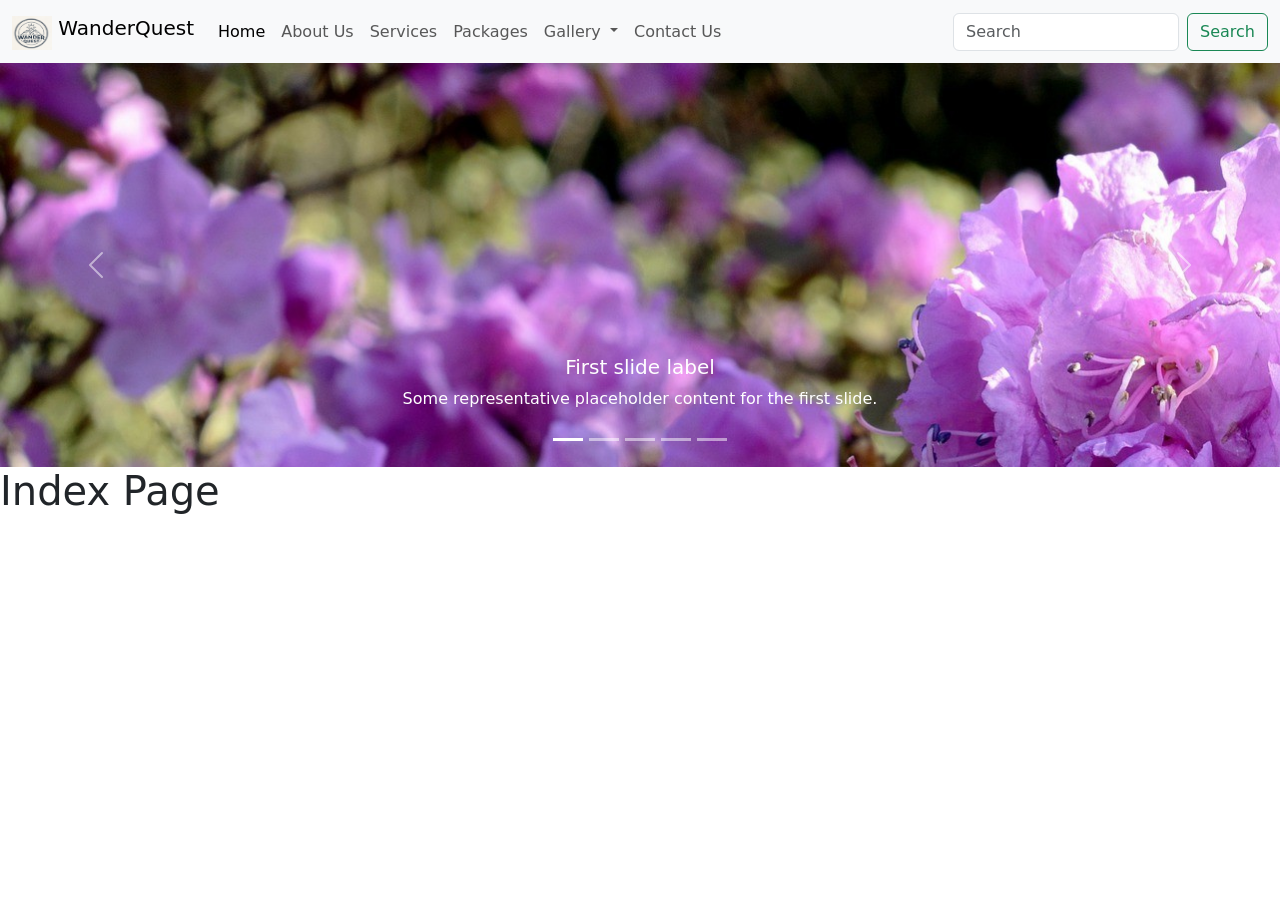
==== index.html @ e521cd3f "navbar and slider" ====
<!doctype html>
<html lang="en">

<head>
    <meta charset="utf-8">
    <meta name="viewport" content="width=device-width, initial-scale=1">
    <title>Home Page</title>
    <link href="https://cdn.jsdelivr.net/npm/bootstrap@5.3.8/dist/css/bootstrap.min.css" rel="stylesheet"
        integrity="sha384-sRIl4kxILFvY47J16cr9ZwB07vP4J8+LH7qKQnuqkuIAvNWLzeN8tE5YBujZqJLB" crossorigin="anonymous">
    <link rel="stylesheet" href="css/index.css">
</head>

<body>
    <!-- header starts -->
    <header>
        <nav class="navbar navbar-expand-lg bg-body-tertiary">
            <div class="container-fluid">
                <a class="navbar-brand" href="index.html">
                    <img src="images/logo.png" alt="Logo" width="40" height="34" class="d-inline-block align-text-top">
                    WanderQuest
                </a>
                <button class="navbar-toggler" type="button" data-bs-toggle="collapse"
                    data-bs-target="#navbarSupportedContent" aria-controls="navbarSupportedContent"
                    aria-expanded="false" aria-label="Toggle navigation">
                    <span class="navbar-toggler-icon"></span>
                </button>
                <div class="collapse navbar-collapse" id="navbarSupportedContent">
                    <ul class="navbar-nav me-auto mb-2 mb-lg-0">
                        <li class="nav-item">
                            <a class="nav-link active" aria-current="page" href="index.html">Home</a>
                        </li>
                        <li class="nav-item">
                            <a class="nav-link" href="aboutus.html">About Us</a>
                        </li>
                        <li class="nav-item">
                            <a class="nav-link " aria-current="page" href="services.html">Services</a>
                        </li>
                        <li class="nav-item">
                            <a class="nav-link " aria-current="page" href="packages.html">Packages</a>
                        </li>
                        <li class="nav-item dropdown">
                            <a class="nav-link dropdown-toggle" href="Gallery" role="button" data-bs-toggle="dropdown"
                                aria-expanded="false">
                                Gallery
                            </a>
                            <ul class="dropdown-menu">
                                <li><a class="dropdown-item" href="photos.html">Photos</a></li>
                                <li>
                                    <hr class="dropdown-divider">
                                </li>
                                <li><a class="dropdown-item" href="videos.html">Videos</a></li>
                                <!-- <li><hr class="dropdown-divider"></li> -->
                                <!-- <li><a class="dropdown-item" href="#">Something else here</a></li> -->
                            </ul>
                        </li>
                        <li class="nav-item">
                            <a class="nav-link " aria-current="page" href="contactus.html">Contact Us</a>
                        </li>
                        <!-- <li class="nav-item">
          <a class="nav-link disabled" aria-disabled="true">Disabled</a>
        </li> -->
                    </ul>
                    <form class="d-flex" role="search">
                        <input class="form-control me-2" type="search" placeholder="Search" aria-label="Search" />
                        <button class="btn btn-outline-success" type="submit">Search</button>
                    </form>
                </div>
            </div>
        </nav>
    </header>
    <!-- header ends -->

    <!-- main starts -->
    <main>
        <!-- slider/carousel starts -->
        <section>
            <div id="carouselExampleCaptions" class="carousel slide carousel-fade" data-bs-ride="carousel">
                <div class="carousel-indicators">
                    <button type="button" data-bs-target="#carouselExampleCaptions" data-bs-slide-to="0" class="active"
                        aria-current="true" aria-label="Slide 1"></button>
                    <button type="button" data-bs-target="#carouselExampleCaptions" data-bs-slide-to="1"
                        aria-label="Slide 2"></button>
                    <button type="button" data-bs-target="#carouselExampleCaptions" data-bs-slide-to="2"
                        aria-label="Slide 3"></button>
                    <button type="button" data-bs-target="#carouselExampleCaptions" data-bs-slide-to="3"
                        aria-label="Slide 4"></button>
                    <button type="button" data-bs-target="#carouselExampleCaptions" data-bs-slide-to="4"
                        aria-label="Slide 5"></button>
                </div>
                <div class="carousel-inner">
                    <div class="carousel-item active" data-bs-interval="10000">
                        <img src="images/banner1.jpg" class="d-block w-100" alt="...">
                        <div class="carousel-caption d-none d-md-block">
                            <h5>First slide label</h5>
                            <p>Some representative placeholder content for the first slide.</p>
                        </div>
                    </div>
                    <div class="carousel-item" data-bs-interval="10000">
                        <img src="images/banner2.jpg" class="d-block w-100" alt="...">
                        <div class="carousel-caption d-none d-md-block">
                            <h5>Second slide label</h5>
                            <p>Some representative placeholder content for the second slide.</p>
                        </div>
                    </div>
                    <div class="carousel-item" data-bs-interval="10000">
                        <img src="images/banner3.jpg" class="d-block w-100" alt="...">
                        <div class="carousel-caption d-none d-md-block">
                            <h5>Third slide label</h5>
                            <p>Some representative placeholder content for the third slide.</p>
                        </div>
                    </div>
                    <div class="carousel-item" data-bs-interval="10000">
                        <img src="images/banner2.jpg" class="d-block w-100" alt="...">
                        <div class="carousel-caption d-none d-md-block">
                            <h5>Fourth slide label</h5>
                            <p>Some representative placeholder content for the fourth slide.</p>
                        </div>
                    </div>
                    <div class="carousel-item" data-bs-interval="10000">
                        <img src="images/banner3.jpg" class="d-block w-100" alt="...">
                        <div class="carousel-caption d-none d-md-block">
                            <h5>Fifth slide label</h5>
                            <p>Some representative placeholder content for the fifth slide.</p>
                        </div>
                    </div>

                </div>
                <button class="carousel-control-prev" type="button" data-bs-target="#carouselExampleCaptions"
                    data-bs-slide="prev">
                    <span class="carousel-control-prev-icon" aria-hidden="true"></span>
                    <span class="visually-hidden">Previous</span>
                </button>
                <button class="carousel-control-next" type="button" data-bs-target="#carouselExampleCaptions"
                    data-bs-slide="next">
                    <span class="carousel-control-next-icon" aria-hidden="true"></span>
                    <span class="visually-hidden">Next</span>
                </button>
            </div>











        </section>
        <!-- slider/carousel ends -->

    </main>
    <!-- main end -->


    <h1>Index Page</h1>





    <script src="https://cdn.jsdelivr.net/npm/bootstrap@5.3.8/dist/js/bootstrap.bundle.min.js"
        integrity="sha384-FKyoEForCGlyvwx9Hj09JcYn3nv7wiPVlz7YYwJrWVcXK/BmnVDxM+D2scQbITxI"
        crossorigin="anonymous"></script>
</body>

</html>
---- css/index.css ----
.bg-c {
    background-color: coral;
}
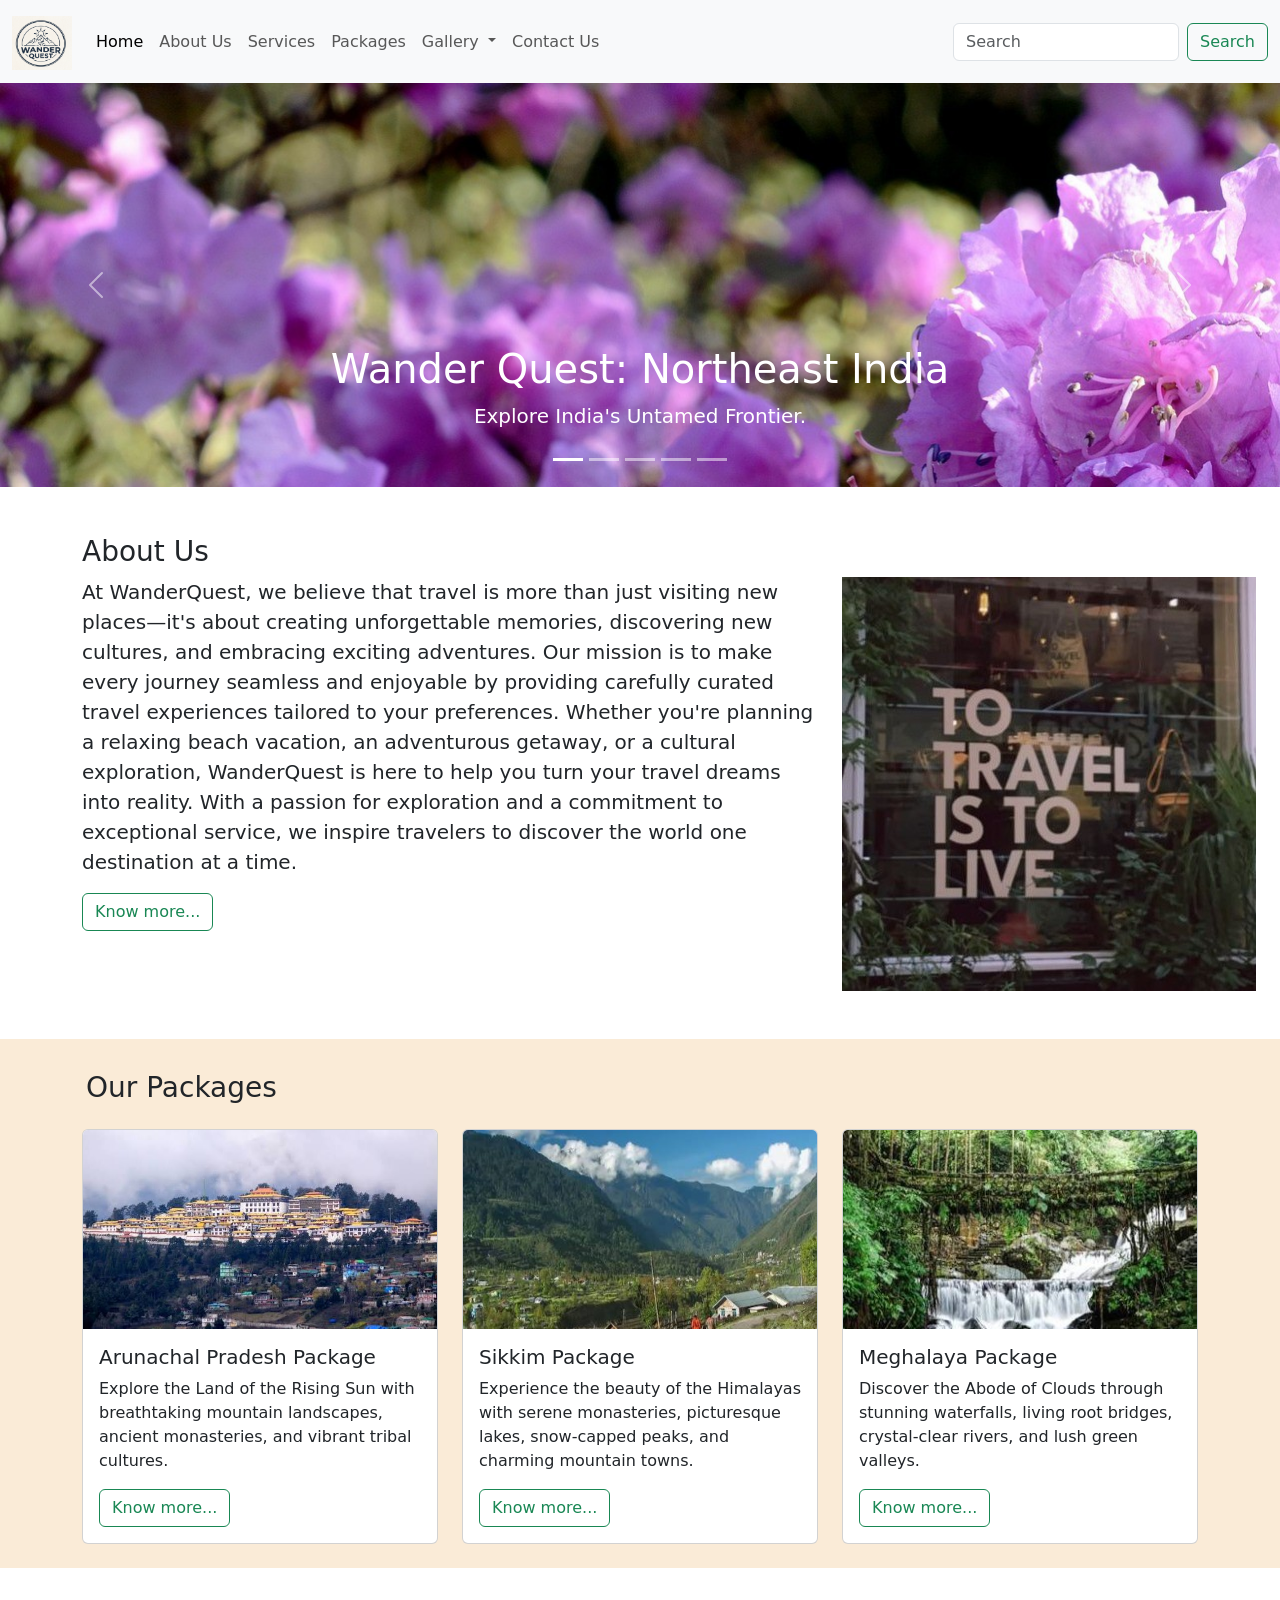
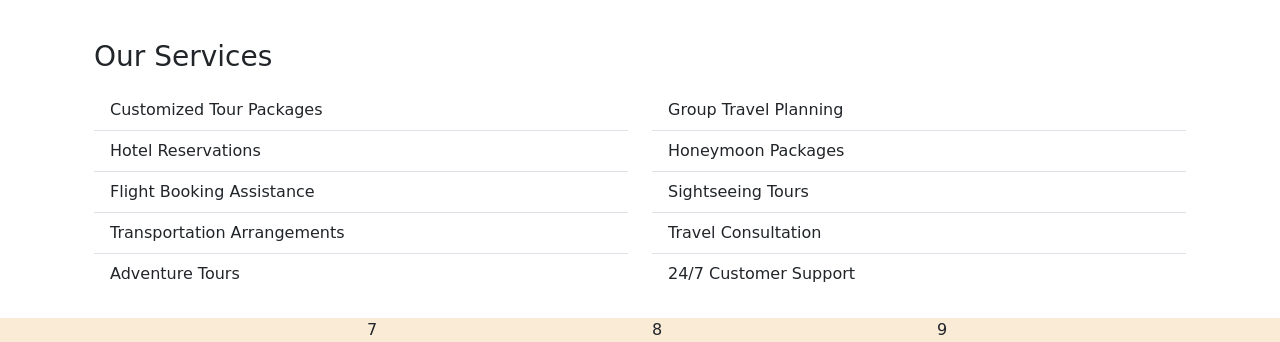
==== commit be84ec5a: "index page changes" ====
--- a/index.html
+++ b/index.html
@@ -16,8 +16,8 @@
         <nav class="navbar navbar-expand-lg bg-body-tertiary">
             <div class="container-fluid">
                 <a class="navbar-brand" href="index.html">
-                    <img src="images/logo.png" alt="Logo" width="40" height="34" class="d-inline-block align-text-top">
-                    WanderQuest
+                    <img src="images/logo.png" alt="Logo" width="60" height="54" class="d-inline-block align-text-top">
+                    <!-- WanderQuest -->
                 </a>
                 <button class="navbar-toggler" type="button" data-bs-toggle="collapse"
                     data-bs-target="#navbarSupportedContent" aria-controls="navbarSupportedContent"
@@ -88,39 +88,42 @@
                         aria-label="Slide 5"></button>
                 </div>
                 <div class="carousel-inner">
-                    <div class="carousel-item active" data-bs-interval="10000">
-                        <img src="images/banner1.jpg" class="d-block w-100" alt="...">
-                        <div class="carousel-caption d-none d-md-block">
-                            <h5>First slide label</h5>
-                            <p>Some representative placeholder content for the first slide.</p>
-                        </div>
-                    </div>
-                    <div class="carousel-item" data-bs-interval="10000">
-                        <img src="images/banner2.jpg" class="d-block w-100" alt="...">
-                        <div class="carousel-caption d-none d-md-block">
-                            <h5>Second slide label</h5>
-                            <p>Some representative placeholder content for the second slide.</p>
-                        </div>
-                    </div>
-                    <div class="carousel-item" data-bs-interval="10000">
-                        <img src="images/banner3.jpg" class="d-block w-100" alt="...">
-                        <div class="carousel-caption d-none d-md-block">
-                            <h5>Third slide label</h5>
-                            <p>Some representative placeholder content for the third slide.</p>
-                        </div>
-                    </div>
-                    <div class="carousel-item" data-bs-interval="10000">
-                        <img src="images/banner2.jpg" class="d-block w-100" alt="...">
-                        <div class="carousel-caption d-none d-md-block">
-                            <h5>Fourth slide label</h5>
-                            <p>Some representative placeholder content for the fourth slide.</p>
-                        </div>
-                    </div>
-                    <div class="carousel-item" data-bs-interval="10000">
-                        <img src="images/banner3.jpg" class="d-block w-100" alt="...">
-                        <div class="carousel-caption d-none d-md-block">
-                            <h5>Fifth slide label</h5>
-                            <p>Some representative placeholder content for the fifth slide.</p>
+                    <div class="carousel-item active" data-bs-interval="5000">
+                        <img src="images/banner1.jpg" class="d-block w-100" alt="introduction slide">
+                        <div class="carousel-caption d-none d-md-block">
+                            <h1>Wander Quest: Northeast India</h1>
+                            <p class="lead">Explore India's Untamed Frontier.</p>
+                        </div>
+
+                    </div>
+                    <div class="carousel-item" data-bs-interval="5000">
+                        <img src="images/sikkim.jpg" class="d-block w-100" alt="...">
+                        <div class="carousel-caption d-none d-md-block">
+                            <h1>Sikkim</h1>
+                            <p class="lead">Where mountains touch the sky.</p>
+                        </div>
+                    </div>
+                    <div class="carousel-item" data-bs-interval="5000">
+                        <img src="images/meghalaya.jpg" class="d-block w-100" alt="...">
+                        <div class="carousel-caption d-none d-md-block">
+                            <h1>Meghalaya</h1>
+                            <p class="lead">Journey into the abode of clouds.</p>
+                        </div>
+                    </div>
+                    <div class="carousel-item" data-bs-interval="5000">
+                        <img src="images/arunachal.jpg" class="d-block w-100" alt="...">
+                        <div class="carousel-caption d-none d-md-block">
+                            <h1>Arunachal Pradesh</h1>
+                            <p class="lead">Dawn-lit mountains and timeless heritage.</p>
+                        </div>
+                    </div>
+                    <div class="carousel-item" data-bs-interval="5000">
+                        <img src="images/slide5.jpg" class="d-block w-100" alt="...">
+                        <div class="carousel-caption d-none d-md-block">
+                            <h1>The Quest Awaits</h1>
+                            <p class="lead">
+                                <a href="packages.html" class="btn btn-outline-light">Start Your Journey</a>
+                            </p>
                         </div>
                     </div>
 
@@ -138,24 +141,134 @@
             </div>
 
 
-
-
-
-
-
-
-
-
-
         </section>
         <!-- slider/carousel ends -->
-
+        <!-- about section starts -->
+        <section class="mt-5">
+            <div class="container">
+                <div class="row">
+                    <h3>About Us</h3>
+                    <div class="col-md-8 mb-2">
+                        <p class="lead">At WanderQuest, we believe that travel is more than just visiting new
+                            places—it's about creating unforgettable memories, discovering new cultures, and embracing
+                            exciting adventures. Our mission is to make every journey seamless and enjoyable by
+                            providing carefully curated travel experiences tailored to your preferences. Whether you're
+                            planning a relaxing beach vacation, an adventurous getaway, or a cultural exploration,
+                            WanderQuest is here to help you turn your travel dreams into reality. With a passion for
+                            exploration and a commitment to exceptional service, we inspire travelers to discover the
+                            world one destination at a time.</p>
+
+                        <a class="btn btn-outline-success" href="aboutus.html" role="button">Know more...</a>
+                    </div>
+                    <div class="col-md-4">
+                        <picture>
+                            <img src="images/quote.jpg" alt="image of a camera" class="image-fluid">
+                        </picture>
+                    </div>
+                </div>
+            </div>
+        </section>
+        <!-- about section ends -->
+        <!-- card section starts -->
+        <section class="bg-c mt-5 p-3">
+            <div class="container">
+                <div class="row">
+                    <h3 class="p-3">Our Packages</h1>
+                        <div class="col-md-4">
+
+                            <div class="card mb-2">
+                                <img src="images/ap1.jpg" class="card-img-top" alt="monastery on mountain">
+                                <div class="card-body">
+                                    <h5 class="card-title">Arunachal Pradesh Package</h5>
+                                    <p class="card-text">Explore the Land of the Rising Sun with breathtaking mountain
+                                        landscapes, ancient monasteries, and vibrant tribal cultures.</p>
+                                    <a href="https://en.wikipedia.org/wiki/Arunachal_Pradesh"
+                                        class="btn btn-outline-success b">Know more...</a>
+                                </div>
+                            </div>
+
+
+                        </div>
+                        <div class="col-md-4">
+
+                            <div class="card mb-2">
+                                <img src="images/sikkim1.jpg" class="card-img-top" alt="monastery on mountain">
+                                <div class="card-body">
+                                    <h5 class="card-title">Sikkim Package</h5>
+                                    <p class="card-text">Experience the beauty of the Himalayas with serene monasteries,
+                                        picturesque lakes, snow-capped peaks, and charming mountain towns.</p>
+                                    <a href="https://en.wikipedia.org/wiki/Sikkim"
+                                        class="btn btn-outline-success b">Know
+                                        more...</a>
+                                </div>
+                            </div>
+
+                        </div>
+                        <div class="col-md-4">
+
+                            <div class="card mb-2">
+                                <img src="images/meghalaya1.jpg" class="card-img-top" alt="monastery on mountain">
+                                <div class="card-body">
+                                    <h5 class="card-title">Meghalaya Package</h5>
+                                    <p class="card-text">Discover the Abode of Clouds through stunning waterfalls,
+                                        living
+                                        root bridges, crystal-clear rivers, and lush green valleys.</p>
+                                    <a href="https://en.wikipedia.org/wiki/Meghalaya"
+                                        class="btn btn-outline-success b">Know
+                                        more...</a>
+                                </div>
+                            </div>
+                        </div>
+                </div>
+            </div>
+        </section>
+        <!-- card section ends -->
+        <!-- services section starts -->
+        <section class="mt-5">
+            <div class="container p-4">
+                <div class="row">
+                    <h3>Our Services</h3>
+                    <div class="col-md-6 mt-2">
+                        <ul class="list-group list-group-flush">
+                            <li class="list-group-item">Customized Tour Packages</li>
+                            <li class="list-group-item">Hotel Reservations</li>
+                            <li class="list-group-item">Flight Booking Assistance</li>
+                            <li class="list-group-item">Transportation Arrangements</li>
+                            <li class="list-group-item">Adventure Tours</li>
+                        </ul>
+                    </div>
+                    <div class="col-md-6 mt-2">
+                        <ul class="list-group list-group-flush">
+                            <li class="list-group-item">Group Travel Planning</li>
+                            <li class="list-group-item">Honeymoon Packages</li>
+                            <li class="list-group-item">Sightseeing Tours</li>
+                            <li class="list-group-item">Travel Consultation</li>
+                            <li class="list-group-item">24/7 Customer Support</li>
+                        </ul>
+                    </div>
+                </div>
+            </div>
+        </section>
+        <!-- services section ends -->
     </main>
     <!-- main end -->
-
-
-    <h1>Index Page</h1>
-
+    <!-- footer section starrts -->
+    <footer>
+        <section class="bg-c pd-4">
+            <div class="container">
+                <div class="row">
+                    <div class="col-md-3">
+                        
+                        
+                    </div>
+                    <div class="col-md-3">7</div>
+                    <div class="col-md-3">8</div>
+                    <div class="col-md-3">9</div>
+                </div>
+            </div>
+        </section>
+    </footer>
+    <!-- footer section ends -->
 
 
 
--- a/css/index.css
+++ b/css/index.css
@@ -1,3 +1,11 @@
 .bg-c {
-    background-color: coral;
+    background-color:antiquewhite;
+}
+.card:hover{
+    background-color: cadetblue;
+    color: bisque;
+}
+.b:hover{
+    background-color: bisque;
+    color: cadetblue;
 }
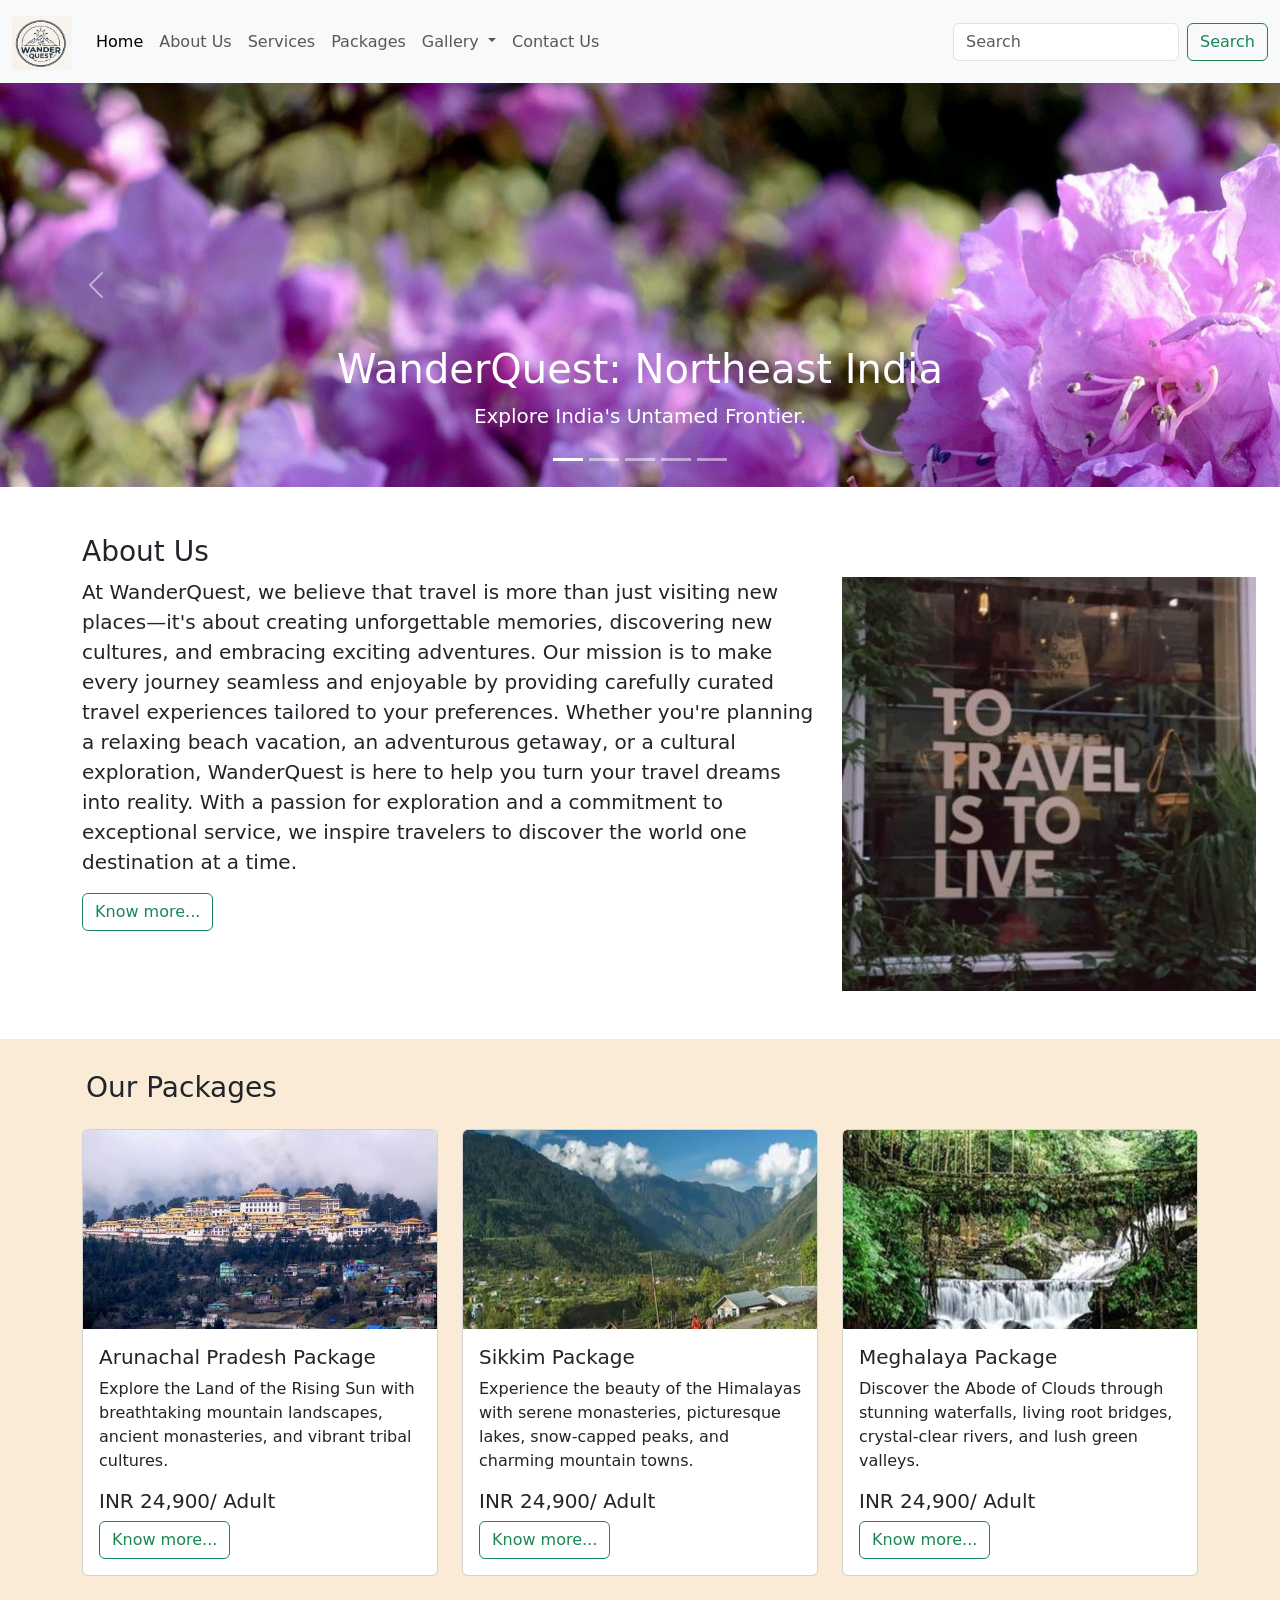
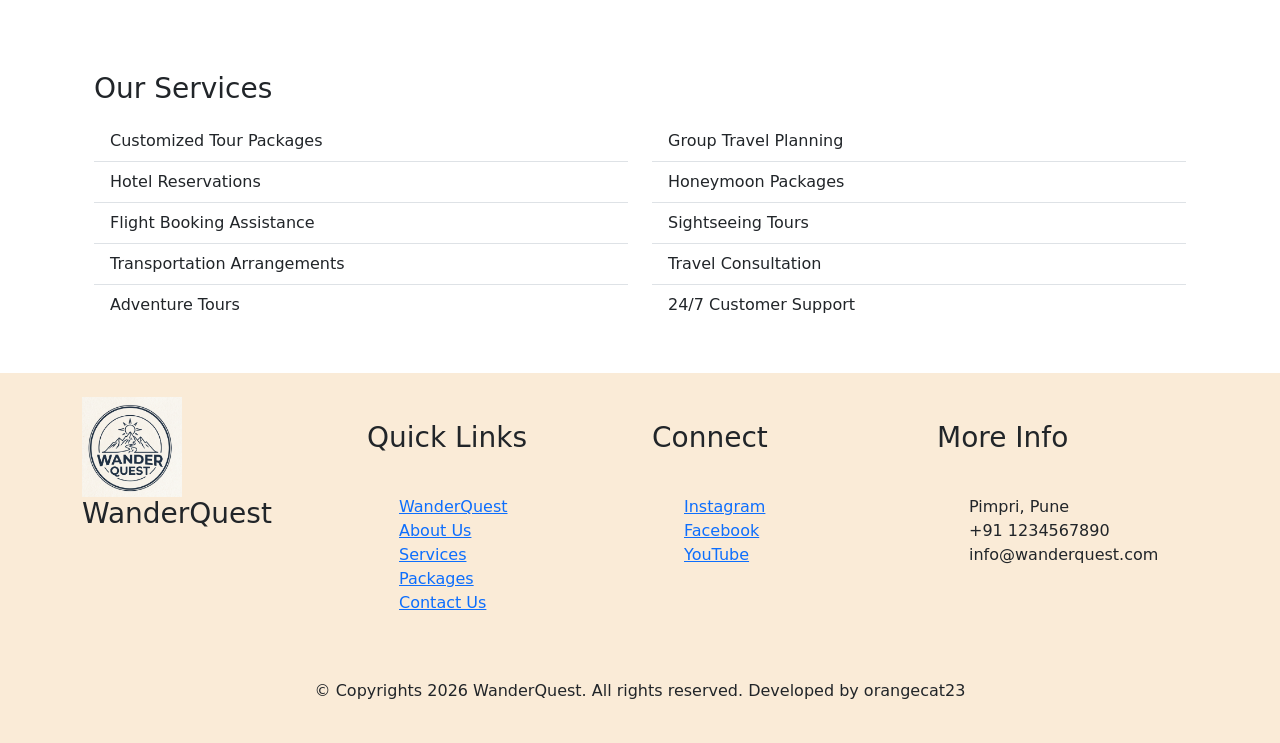
==== commit 9c834c24: "edits for review" ====
--- a/index.html
+++ b/index.html
@@ -91,7 +91,7 @@
                     <div class="carousel-item active" data-bs-interval="5000">
                         <img src="images/banner1.jpg" class="d-block w-100" alt="introduction slide">
                         <div class="carousel-caption d-none d-md-block">
-                            <h1>Wander Quest: Northeast India</h1>
+                            <h1>WanderQuest: Northeast India</h1>
                             <p class="lead">Explore India's Untamed Frontier.</p>
                         </div>
 
@@ -182,6 +182,7 @@
                                     <h5 class="card-title">Arunachal Pradesh Package</h5>
                                     <p class="card-text">Explore the Land of the Rising Sun with breathtaking mountain
                                         landscapes, ancient monasteries, and vibrant tribal cultures.</p>
+                                        <h5>INR 24,900/ Adult</h5>
                                     <a href="https://en.wikipedia.org/wiki/Arunachal_Pradesh"
                                         class="btn btn-outline-success b">Know more...</a>
                                 </div>
@@ -197,6 +198,7 @@
                                     <h5 class="card-title">Sikkim Package</h5>
                                     <p class="card-text">Experience the beauty of the Himalayas with serene monasteries,
                                         picturesque lakes, snow-capped peaks, and charming mountain towns.</p>
+                                        <h5>INR 24,900/ Adult</h5>
                                     <a href="https://en.wikipedia.org/wiki/Sikkim"
                                         class="btn btn-outline-success b">Know
                                         more...</a>
@@ -213,6 +215,7 @@
                                     <p class="card-text">Discover the Abode of Clouds through stunning waterfalls,
                                         living
                                         root bridges, crystal-clear rivers, and lush green valleys.</p>
+                                        <h5>INR 24,900/ Adult</h5>
                                     <a href="https://en.wikipedia.org/wiki/Meghalaya"
                                         class="btn btn-outline-success b">Know
                                         more...</a>
@@ -252,20 +255,60 @@
         <!-- services section ends -->
     </main>
     <!-- main end -->
-    <!-- footer section starrts -->
+    <!-- footer section starts -->
     <footer>
-        <section class="bg-c pd-4">
-            <div class="container">
+        <section class="bg-c p-4 mt-4">
+            <div class="container mb-5">
                 <div class="row">
                     <div class="col-md-3">
-                        
-                        
-                    </div>
-                    <div class="col-md-3">7</div>
-                    <div class="col-md-3">8</div>
-                    <div class="col-md-3">9</div>
-                </div>
-            </div>
+                        <div class="logo">
+                            <picture>
+                                <img src="images/logo.png" alt="logo" class="img-fluid align-center" />
+                            </picture>
+                            <div>
+                                <h3>WanderQuest</h3>
+                            </div>
+
+                        </div>
+
+
+                    </div>
+                    <div class="col-md-3 mt-4">
+                        <h3>Quick Links</h3>
+                        <ul class=" list bg-c">
+                            <li><a href="index.html">WanderQuest</a></li>
+                            <li><a href="aboutus.html">About Us</a></li>
+                            <li><a href="services.html">Services</a></li>
+                            <li><a href="packages.html">Packages</a></li>
+                            <li><a href="contactus.html">Contact Us</a></li>
+                        </ul>
+                    </div>
+                    <div class="col-md-3 mt-4">
+                        <h3>Connect </h3>
+                        <ul class=" list bg-c">
+                            <li><a href="https://www.instagram.com/">Instagram</a></li>
+                            <li><a href="https://www.facebook.com/">Facebook</a></li>
+                            <li><a href="https://www.youtube.com/">YouTube</a></li>
+                            
+                        </ul>
+                    </div>
+                    <div class="col-md-3 mt-4">
+                        <h3>More Info</h3>
+                        <ul class=" list bg-c">
+                            <li>Pimpri, Pune</li>
+                            <li>+91 1234567890</li>
+                            <li>info@wanderquest.com</li>
+                            
+                        </ul>
+                    </div>
+                </div>
+            </div>
+            <!-- bottom footer start -->
+            <div>
+                <p class="text-center"> &copy; Copyrights 2026 WanderQuest. All rights reserved. Developed by
+                    orangecat23</p>
+            </div>
+            <!-- bottom footer end -->
         </section>
     </footer>
     <!-- footer section ends -->
--- a/css/index.css
+++ b/css/index.css
@@ -1,11 +1,26 @@
 .bg-c {
-    background-color:antiquewhite;
+    background-color: antiquewhite;
 }
-.card:hover{
+
+.card:hover {
     background-color: cadetblue;
     color: bisque;
 }
-.b:hover{
+
+.b:hover {
     background-color: bisque;
     color: cadetblue;
-}+}
+
+.logo {
+    /* position: absolute; */
+    height: 100px;
+    width: 100px;
+    padding: 40 px;
+
+}
+
+.list {
+    margin-top: 40px;
+    list-style-type: none;
+}
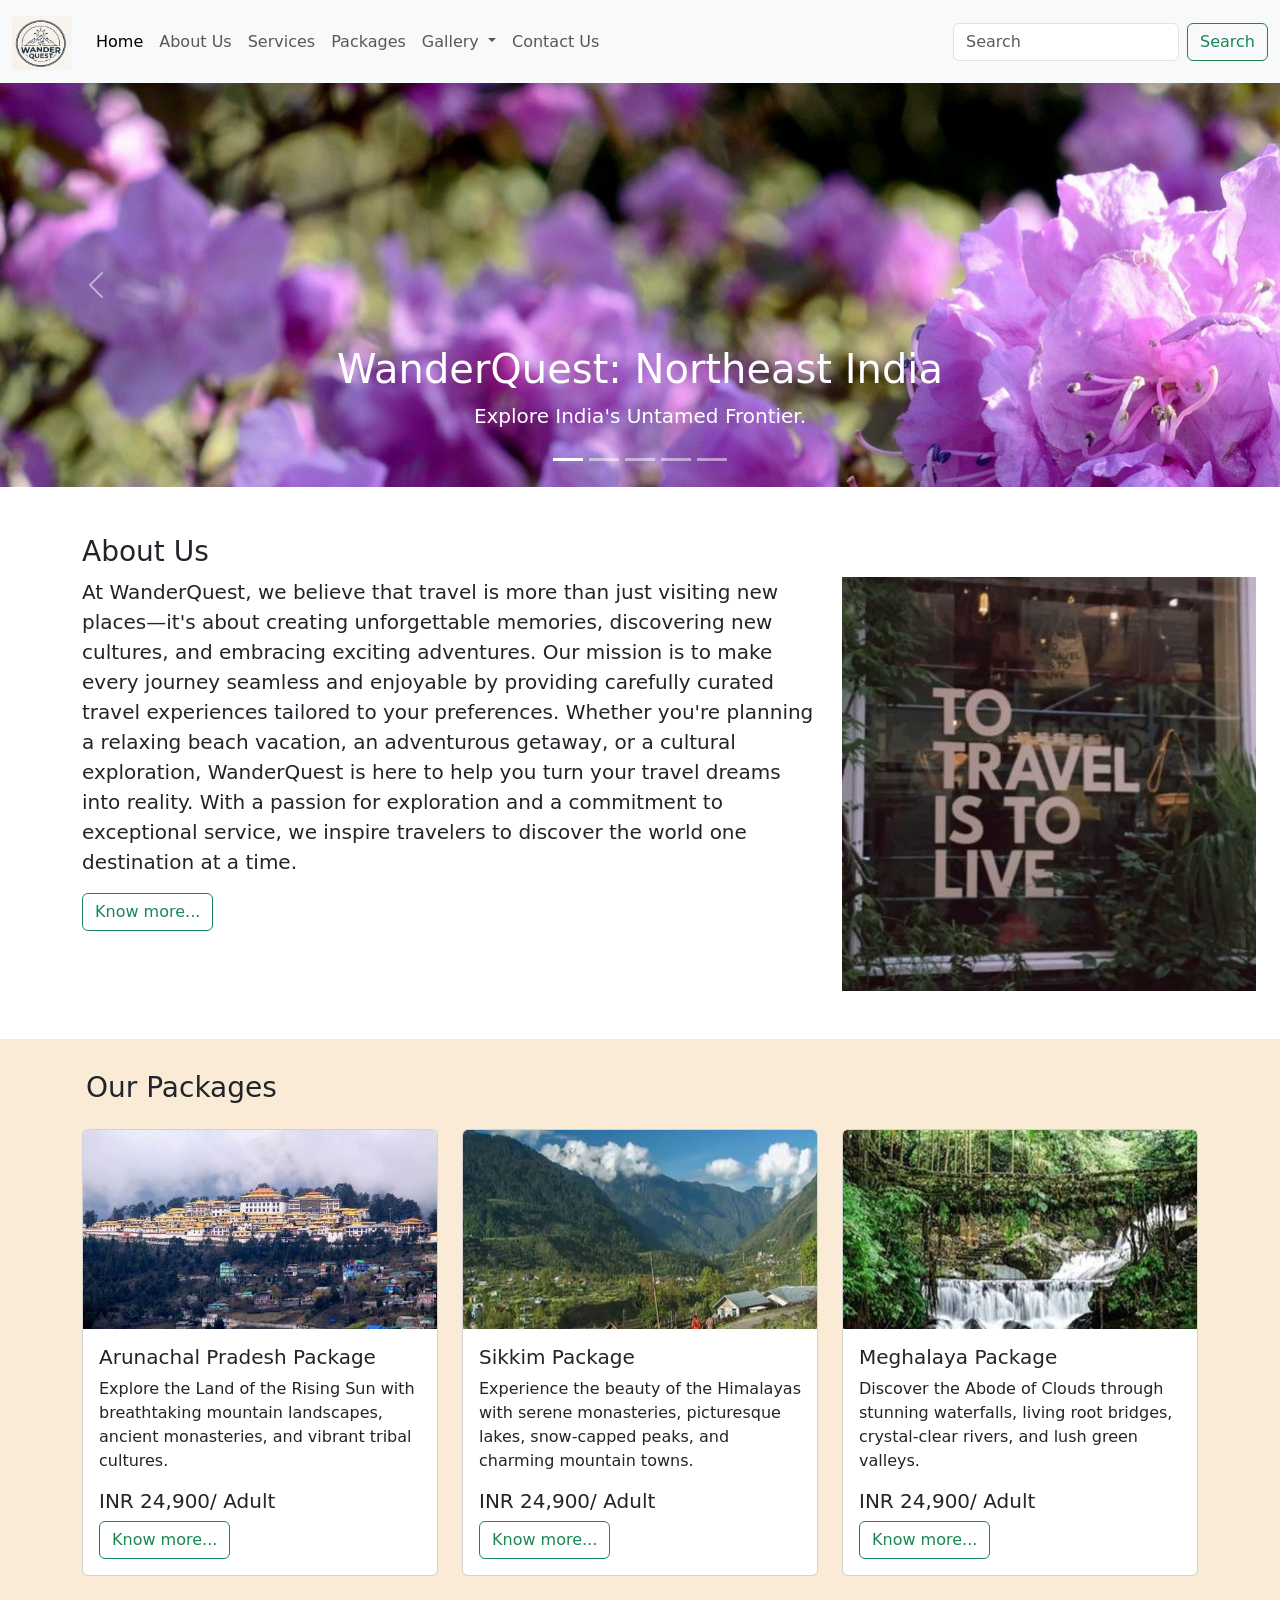
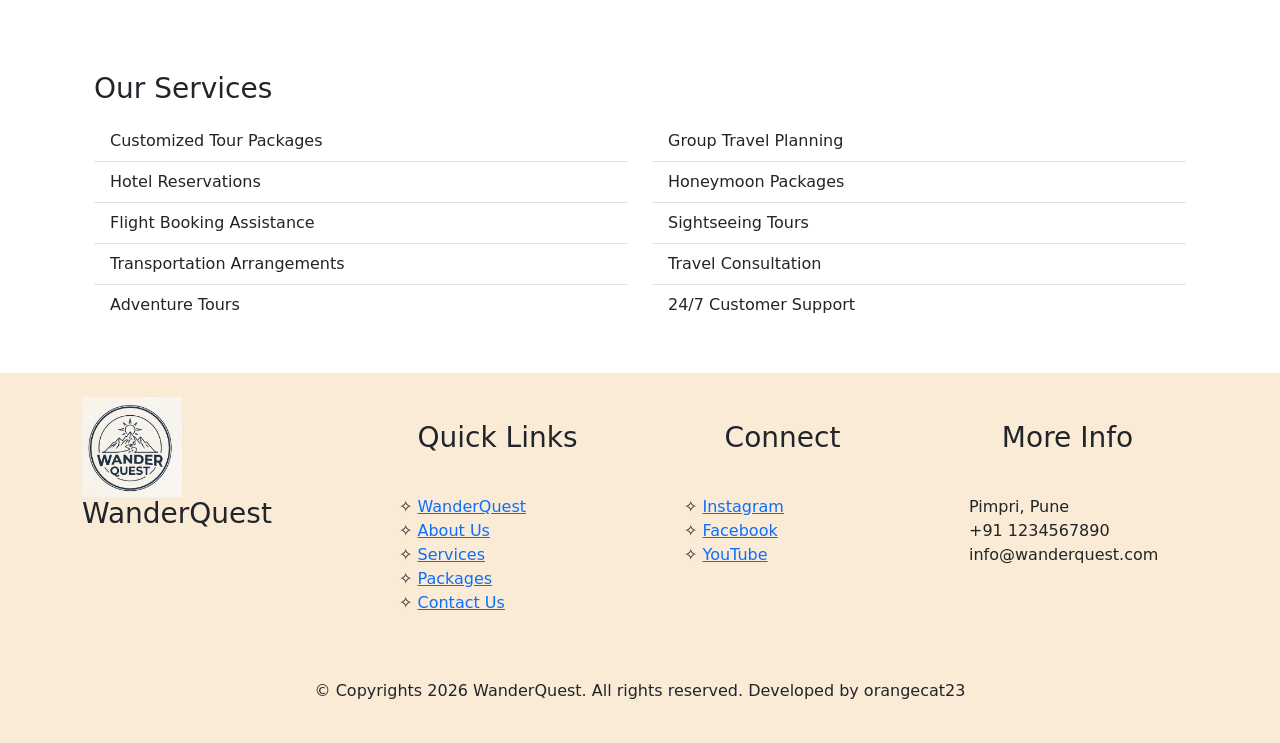
==== commit 780a15df: "services and about us page" ====
--- a/index.html
+++ b/index.html
@@ -182,7 +182,7 @@
                                     <h5 class="card-title">Arunachal Pradesh Package</h5>
                                     <p class="card-text">Explore the Land of the Rising Sun with breathtaking mountain
                                         landscapes, ancient monasteries, and vibrant tribal cultures.</p>
-                                        <h5>INR 24,900/ Adult</h5>
+                                    <h5>INR 24,900/ Adult</h5>
                                     <a href="https://en.wikipedia.org/wiki/Arunachal_Pradesh"
                                         class="btn btn-outline-success b">Know more...</a>
                                 </div>
@@ -198,7 +198,7 @@
                                     <h5 class="card-title">Sikkim Package</h5>
                                     <p class="card-text">Experience the beauty of the Himalayas with serene monasteries,
                                         picturesque lakes, snow-capped peaks, and charming mountain towns.</p>
-                                        <h5>INR 24,900/ Adult</h5>
+                                    <h5>INR 24,900/ Adult</h5>
                                     <a href="https://en.wikipedia.org/wiki/Sikkim"
                                         class="btn btn-outline-success b">Know
                                         more...</a>
@@ -215,7 +215,7 @@
                                     <p class="card-text">Discover the Abode of Clouds through stunning waterfalls,
                                         living
                                         root bridges, crystal-clear rivers, and lush green valleys.</p>
-                                        <h5>INR 24,900/ Adult</h5>
+                                    <h5>INR 24,900/ Adult</h5>
                                     <a href="https://en.wikipedia.org/wiki/Meghalaya"
                                         class="btn btn-outline-success b">Know
                                         more...</a>
@@ -274,31 +274,31 @@
 
                     </div>
                     <div class="col-md-3 mt-4">
-                        <h3>Quick Links</h3>
+                        <h3 class="text-center">Quick Links</h3>
                         <ul class=" list bg-c">
-                            <li><a href="index.html">WanderQuest</a></li>
-                            <li><a href="aboutus.html">About Us</a></li>
-                            <li><a href="services.html">Services</a></li>
-                            <li><a href="packages.html">Packages</a></li>
-                            <li><a href="contactus.html">Contact Us</a></li>
+                            <li>&#10023; <a href="index.html">WanderQuest</a></li>
+                            <li>&#10023; <a href="aboutus.html">About Us</a></li>
+                            <li>&#10023; <a href="services.html">Services</a></li>
+                            <li>&#10023; <a href="packages.html">Packages</a></li>
+                            <li>&#10023; <a href="contactus.html">Contact Us</a></li>
                         </ul>
                     </div>
                     <div class="col-md-3 mt-4">
-                        <h3>Connect </h3>
-                        <ul class=" list bg-c">
-                            <li><a href="https://www.instagram.com/">Instagram</a></li>
-                            <li><a href="https://www.facebook.com/">Facebook</a></li>
-                            <li><a href="https://www.youtube.com/">YouTube</a></li>
-                            
+                        <h3 class="text-center">Connect </h3>
+                        <ul class="list bg-c">
+                            <li>&#10023; <a href="https://www.instagram.com/">Instagram</a></li>
+                            <li>&#10023; <a href="https://www.facebook.com/">Facebook</a></li>
+                            <li>&#10023; <a href="https://www.youtube.com/">YouTube</a></li>
+
                         </ul>
                     </div>
                     <div class="col-md-3 mt-4">
-                        <h3>More Info</h3>
+                        <h3 class="text-center">More Info</h3>
                         <ul class=" list bg-c">
                             <li>Pimpri, Pune</li>
                             <li>+91 1234567890</li>
                             <li>info@wanderquest.com</li>
-                            
+
                         </ul>
                     </div>
                 </div>
--- a/css/index.css
+++ b/css/index.css
@@ -24,3 +24,87 @@
     margin-top: 40px;
     list-style-type: none;
 }
+
+.bg-c2 {
+    background-color: cadetblue;
+}
+
+/* testimonials section css start*/
+.testimonials {
+    padding: 2rem;
+    text-align: center;
+
+    .testimonials-heading {
+
+        hr {
+            width: 300px;
+            margin: 2rem auto;
+            border: 1px solid cadetblue;
+        }
+    }
+
+
+    .testimonials-row {
+        display: flex;
+        flex-wrap: wrap;
+        justify-content: center;
+
+    }
+
+    .testimonials-col {
+        flex: 33.33%;
+        display: flex;
+        flex-wrap: wrap;
+        flex: 1;
+        max-width: 33.33%;
+        box-sizing: border-box;
+        padding: 15px;
+        align-content: stretch;
+        justify-content: space-between;
+    }
+
+    .testimonial {
+        background: #fff;
+        background: linear-gradient(135deg, cadetblue 0%, cadetblue 100%);
+        box-shadow: 20px 30px 50px 1px rgba(0, 0, 0, .3);
+        padding: 30px;
+        border-radius: 5px;
+        color: white;
+        flex: 1;
+
+        .testimonial-img {
+            width: 100px;
+            height: 100px;
+            border-radius: 50%;
+            background: gray;
+            margin: 1rem auto;
+
+
+
+
+            img {
+                width: inherit;
+                height: inherit;
+                border-radius: inherit;
+
+
+            }
+        }
+
+        .testimonial-name {
+            font-size: 20px;
+            text-transform: uppercase;
+            margin: 20px 0;
+        }
+
+        .testimonial-rating {
+            
+            margin-bottom: 20px;
+        }
+
+
+    }
+
+}
+
+/* testimonial section css end */
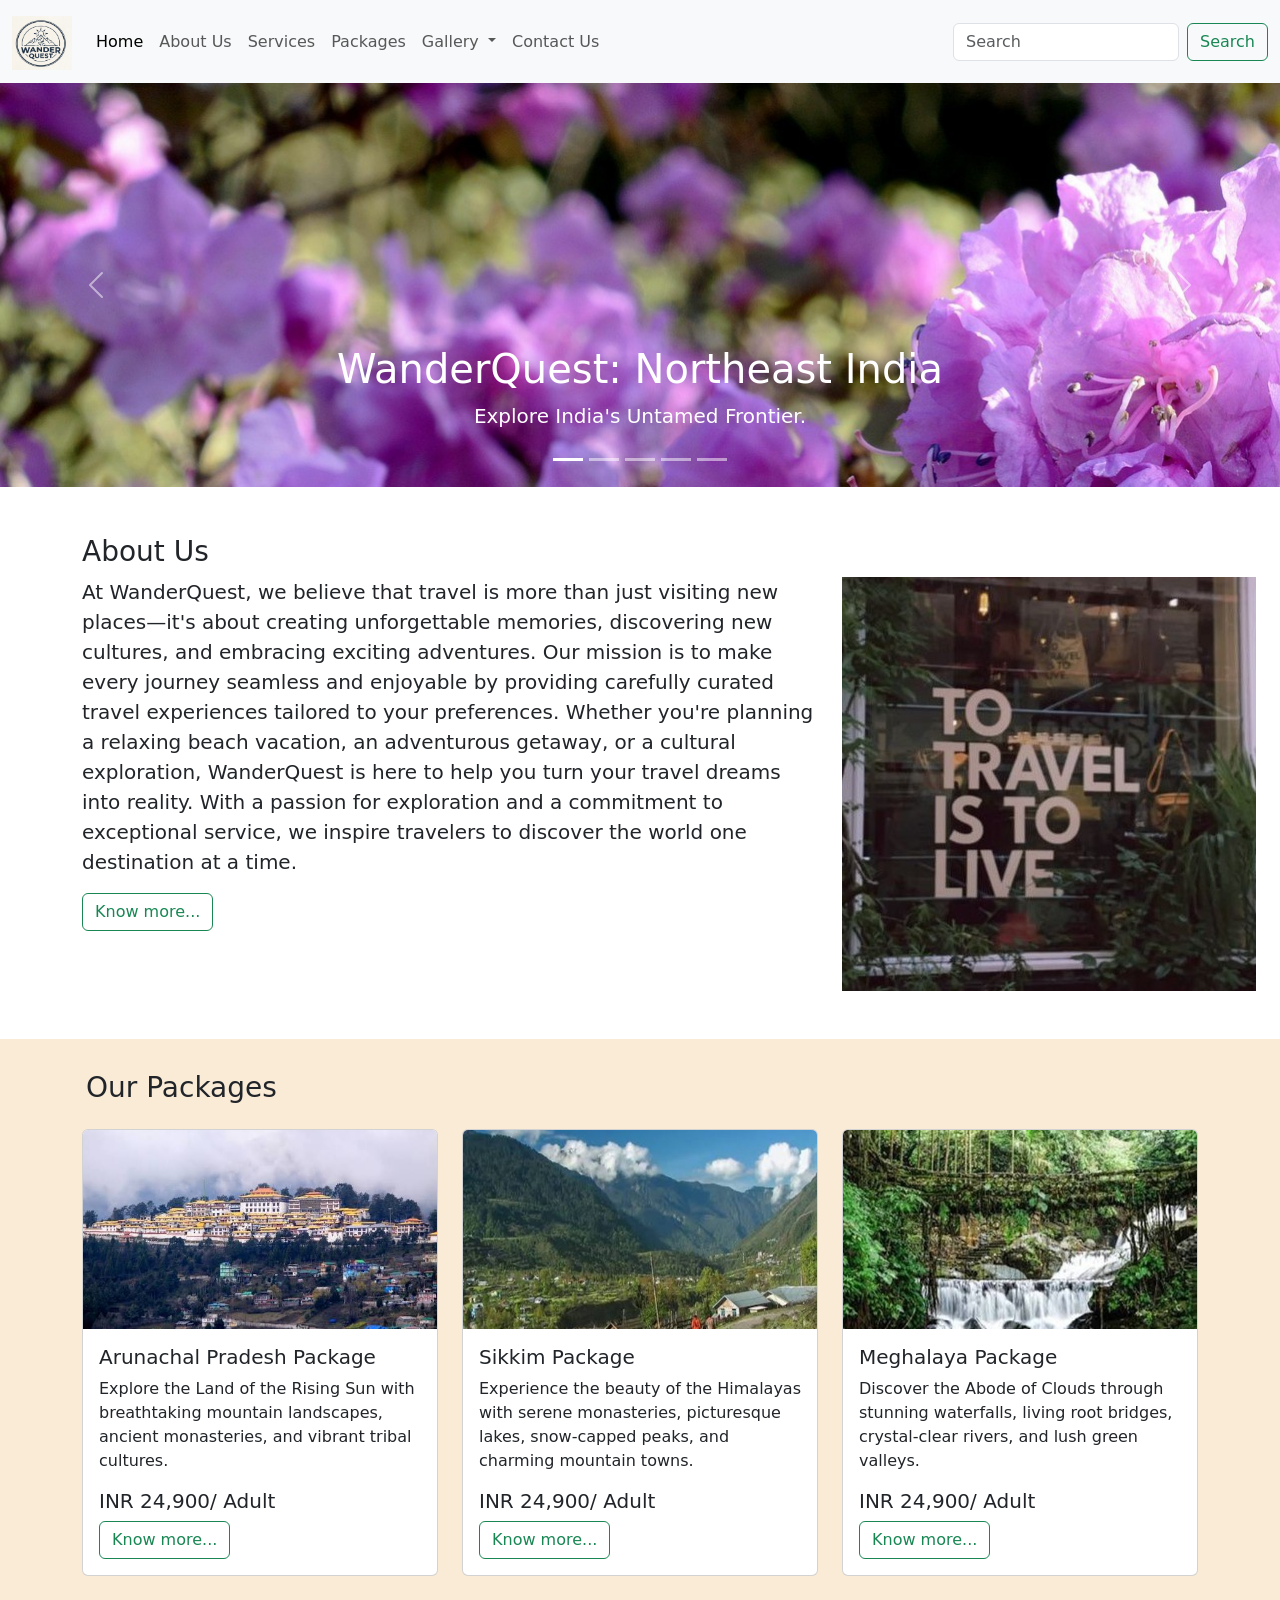
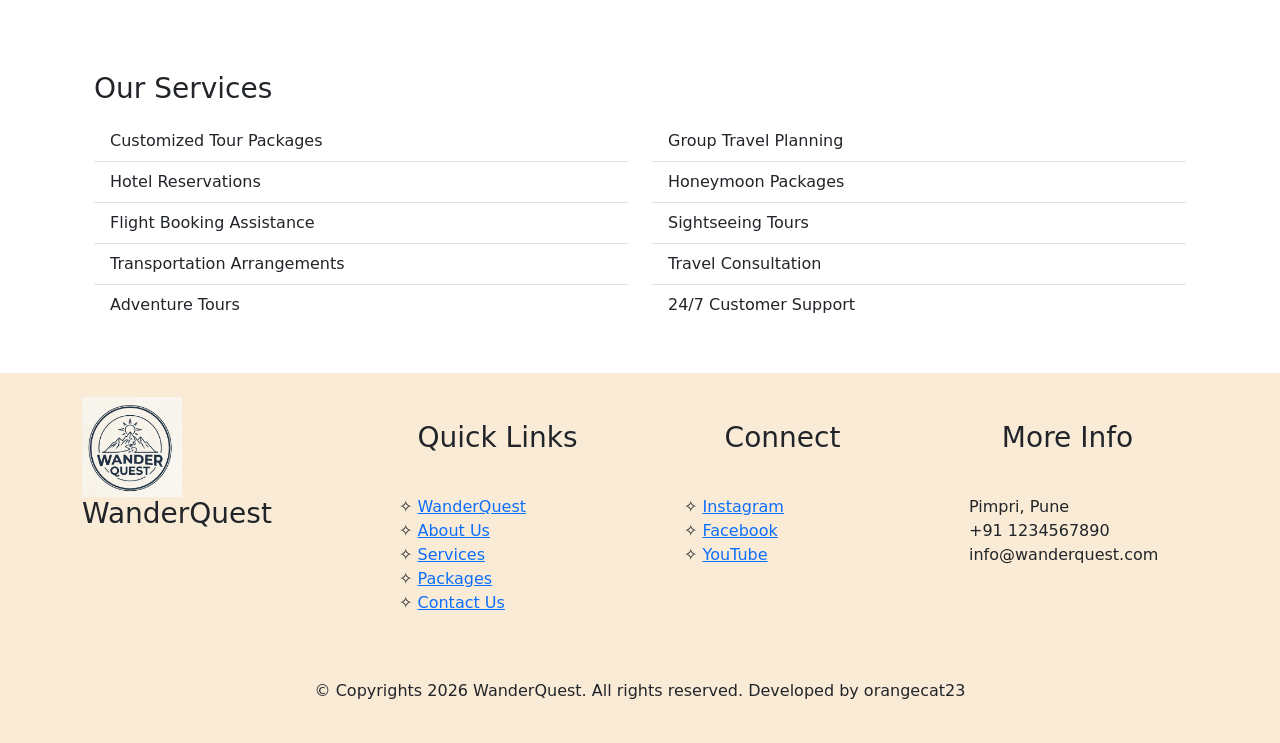
==== commit 994f09e8: "logo png to webp" ====
--- a/index.html
+++ b/index.html
@@ -16,7 +16,7 @@
         <nav class="navbar navbar-expand-lg bg-body-tertiary">
             <div class="container-fluid">
                 <a class="navbar-brand" href="index.html">
-                    <img src="images/logo.png" alt="Logo" width="60" height="54" class="d-inline-block align-text-top">
+                    <img src="images/logo.webp" alt="Logo" width="60" height="54" class="d-inline-block align-text-top">
                     <!-- WanderQuest -->
                 </a>
                 <button class="navbar-toggler" type="button" data-bs-toggle="collapse"
@@ -183,7 +183,7 @@
                                     <p class="card-text">Explore the Land of the Rising Sun with breathtaking mountain
                                         landscapes, ancient monasteries, and vibrant tribal cultures.</p>
                                     <h5>INR 24,900/ Adult</h5>
-                                    <a href="https://en.wikipedia.org/wiki/Arunachal_Pradesh"
+                                    <a href="packages.html"
                                         class="btn btn-outline-success b">Know more...</a>
                                 </div>
                             </div>
@@ -199,7 +199,7 @@
                                     <p class="card-text">Experience the beauty of the Himalayas with serene monasteries,
                                         picturesque lakes, snow-capped peaks, and charming mountain towns.</p>
                                     <h5>INR 24,900/ Adult</h5>
-                                    <a href="https://en.wikipedia.org/wiki/Sikkim"
+                                    <a href="packages.html"
                                         class="btn btn-outline-success b">Know
                                         more...</a>
                                 </div>
@@ -216,7 +216,7 @@
                                         living
                                         root bridges, crystal-clear rivers, and lush green valleys.</p>
                                     <h5>INR 24,900/ Adult</h5>
-                                    <a href="https://en.wikipedia.org/wiki/Meghalaya"
+                                    <a href="packages.html"
                                         class="btn btn-outline-success b">Know
                                         more...</a>
                                 </div>
@@ -263,7 +263,7 @@
                     <div class="col-md-3">
                         <div class="logo">
                             <picture>
-                                <img src="images/logo.png" alt="logo" class="img-fluid align-center" />
+                                <img src="images/logo.webp" alt="logo" class="img-fluid align-center" />
                             </picture>
                             <div>
                                 <h3>WanderQuest</h3>
--- a/css/index.css
+++ b/css/index.css
@@ -30,81 +30,19 @@
 }
 
 /* testimonials section css start*/
-.testimonials {
-    padding: 2rem;
-    text-align: center;
+.testimonial {
+    background: linear-gradient(135deg, cadetblue 0%, cadetblue 100%);
+}
 
-    .testimonials-heading {
+.testimonial-img {
+    width: 100px;
+    height: 100px;
+    background: gray;
+}
 
-        hr {
-            width: 300px;
-            margin: 2rem auto;
-            border: 1px solid cadetblue;
-        }
-    }
-
-
-    .testimonials-row {
-        display: flex;
-        flex-wrap: wrap;
-        justify-content: center;
-
-    }
-
-    .testimonials-col {
-        flex: 33.33%;
-        display: flex;
-        flex-wrap: wrap;
-        flex: 1;
-        max-width: 33.33%;
-        box-sizing: border-box;
-        padding: 15px;
-        align-content: stretch;
-        justify-content: space-between;
-    }
-
-    .testimonial {
-        background: #fff;
-        background: linear-gradient(135deg, cadetblue 0%, cadetblue 100%);
-        box-shadow: 20px 30px 50px 1px rgba(0, 0, 0, .3);
-        padding: 30px;
-        border-radius: 5px;
-        color: white;
-        flex: 1;
-
-        .testimonial-img {
-            width: 100px;
-            height: 100px;
-            border-radius: 50%;
-            background: gray;
-            margin: 1rem auto;
-
-
-
-
-            img {
-                width: inherit;
-                height: inherit;
-                border-radius: inherit;
-
-
-            }
-        }
-
-        .testimonial-name {
-            font-size: 20px;
-            text-transform: uppercase;
-            margin: 20px 0;
-        }
-
-        .testimonial-rating {
-            
-            margin-bottom: 20px;
-        }
-
-
-    }
-
+.testimonial-img img {
+    width: inherit;
+    height: inherit;
 }
 
 /* testimonial section css end */
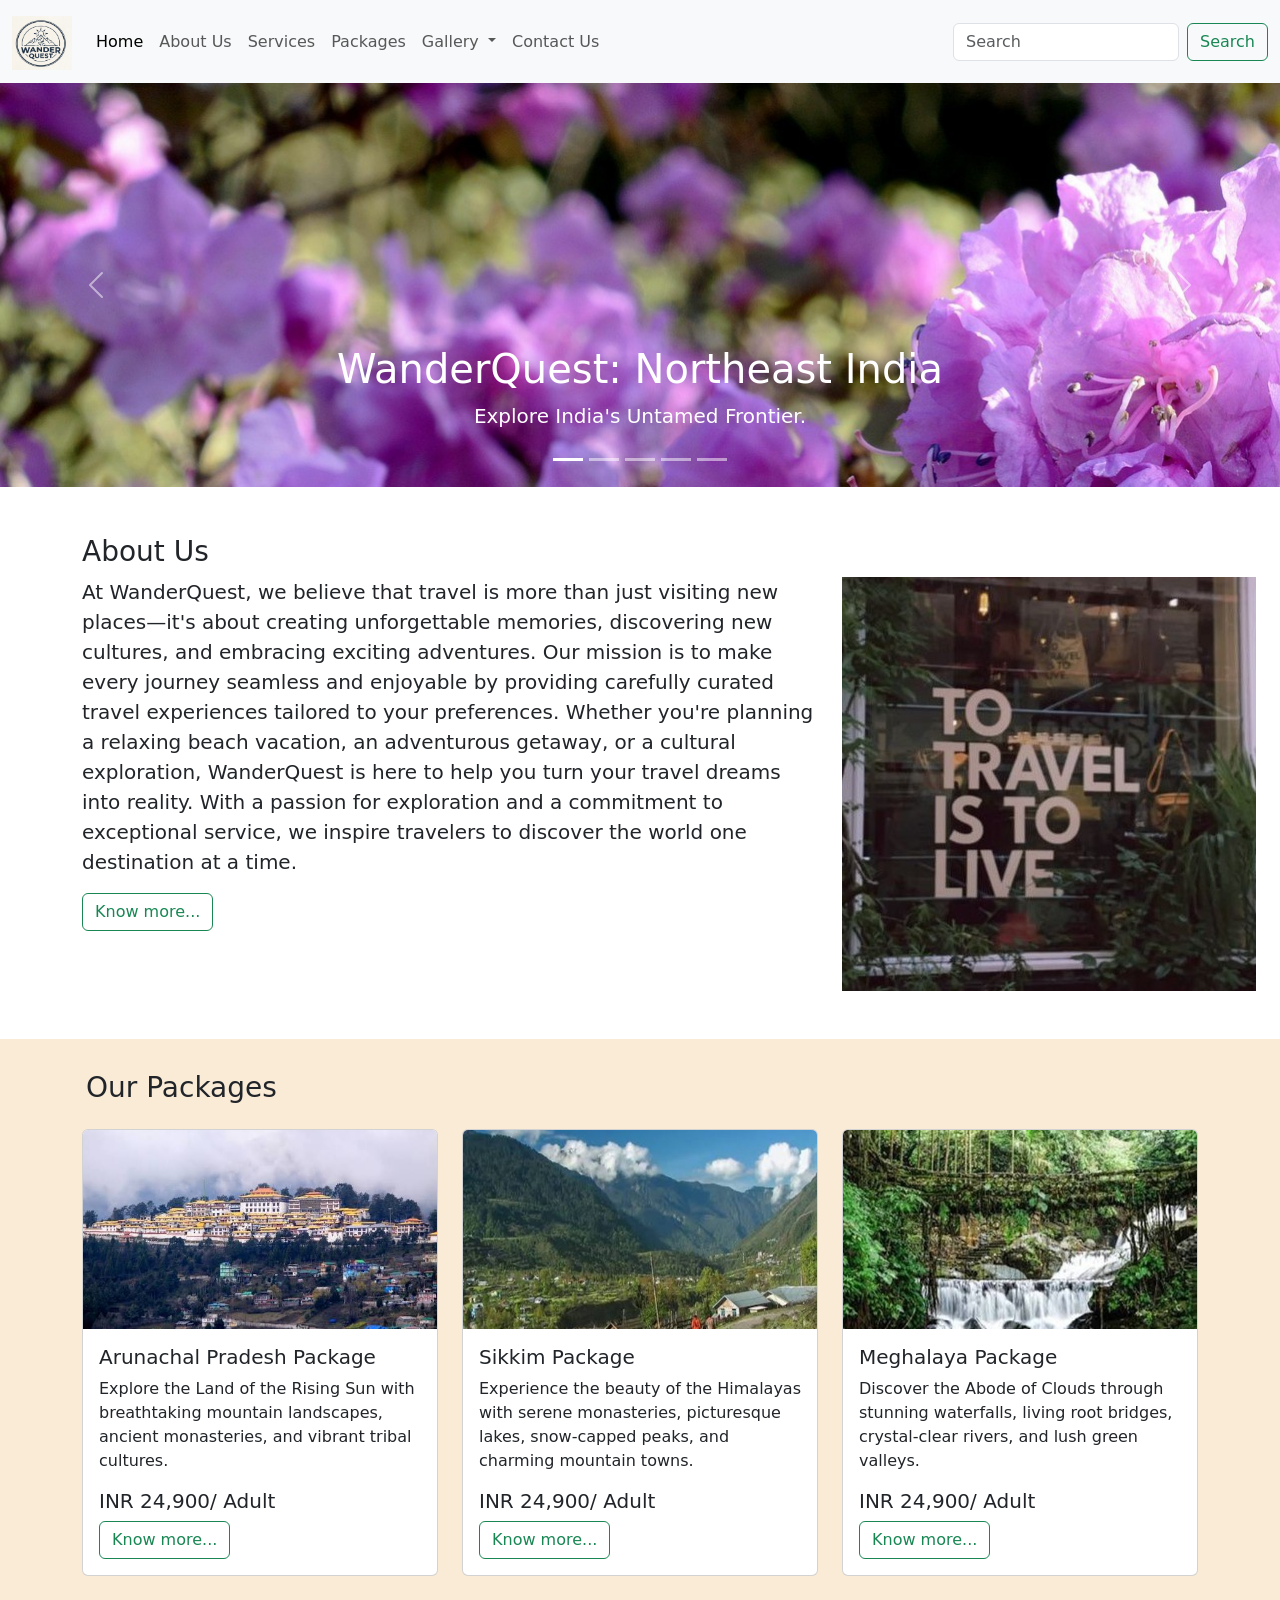
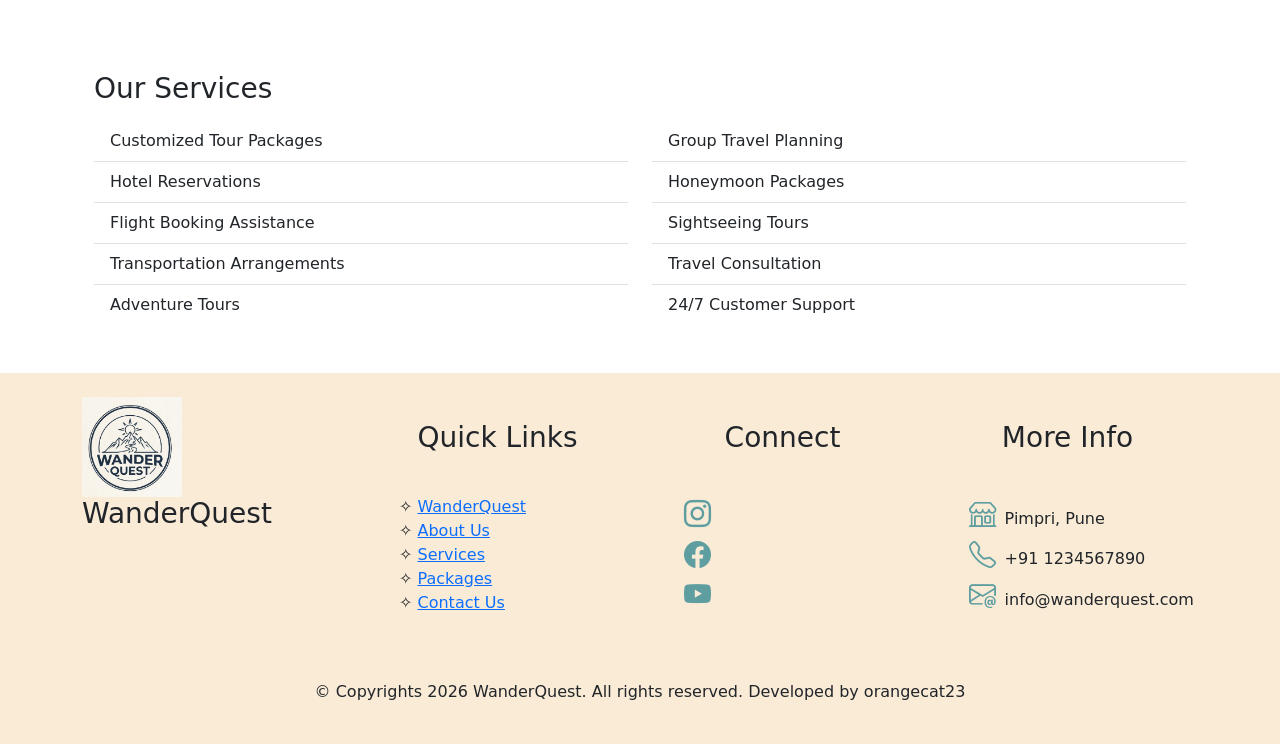
==== commit b602e767: "icons added" ====
--- a/index.html
+++ b/index.html
@@ -7,6 +7,7 @@
     <title>Home Page</title>
     <link href="https://cdn.jsdelivr.net/npm/bootstrap@5.3.8/dist/css/bootstrap.min.css" rel="stylesheet"
         integrity="sha384-sRIl4kxILFvY47J16cr9ZwB07vP4J8+LH7qKQnuqkuIAvNWLzeN8tE5YBujZqJLB" crossorigin="anonymous">
+    <link rel="stylesheet" href="https://cdn.jsdelivr.net/npm/bootstrap-icons@1.13.1/font/bootstrap-icons.min.css">
     <link rel="stylesheet" href="css/index.css">
 </head>
 
@@ -183,8 +184,7 @@
                                     <p class="card-text">Explore the Land of the Rising Sun with breathtaking mountain
                                         landscapes, ancient monasteries, and vibrant tribal cultures.</p>
                                     <h5>INR 24,900/ Adult</h5>
-                                    <a href="packages.html"
-                                        class="btn btn-outline-success b">Know more...</a>
+                                    <a href="packages.html" class="btn btn-outline-success b">Know more...</a>
                                 </div>
                             </div>
 
@@ -199,8 +199,7 @@
                                     <p class="card-text">Experience the beauty of the Himalayas with serene monasteries,
                                         picturesque lakes, snow-capped peaks, and charming mountain towns.</p>
                                     <h5>INR 24,900/ Adult</h5>
-                                    <a href="packages.html"
-                                        class="btn btn-outline-success b">Know
+                                    <a href="packages.html" class="btn btn-outline-success b">Know
                                         more...</a>
                                 </div>
                             </div>
@@ -216,8 +215,7 @@
                                         living
                                         root bridges, crystal-clear rivers, and lush green valleys.</p>
                                     <h5>INR 24,900/ Adult</h5>
-                                    <a href="packages.html"
-                                        class="btn btn-outline-success b">Know
+                                    <a href="packages.html" class="btn btn-outline-success b">Know
                                         more...</a>
                                 </div>
                             </div>
@@ -286,18 +284,19 @@
                     <div class="col-md-3 mt-4">
                         <h3 class="text-center">Connect </h3>
                         <ul class="list bg-c">
-                            <li>&#10023; <a href="https://www.instagram.com/">Instagram</a></li>
-                            <li>&#10023; <a href="https://www.facebook.com/">Facebook</a></li>
-                            <li>&#10023; <a href="https://www.youtube.com/">YouTube</a></li>
+                            <li><a href="https://www.instagram.com/" target="_blank"><i
+                                        class="bi bi-instagram ic"></i></a></li>
+                            <li><a href="https://www.facebook.com/"><i class="bi bi-facebook ic"></i></a></li>
+                            <li><a href="https://www.youtube.com/"><i class="bi bi-youtube ic"></i></a></li>
 
                         </ul>
                     </div>
                     <div class="col-md-3 mt-4">
                         <h3 class="text-center">More Info</h3>
                         <ul class=" list bg-c">
-                            <li>Pimpri, Pune</li>
-                            <li>+91 1234567890</li>
-                            <li>info@wanderquest.com</li>
+                            <li> <i class="bi bi-shop ic"> </i> Pimpri, Pune</li>
+                            <li> <i class="bi bi-telephone ic"> </i> +91  1234567890</li>
+                            <li> <i class="bi bi-envelope-at ic"> </i> info@wanderquest.com</li>
 
                         </ul>
                     </div>
--- a/css/index.css
+++ b/css/index.css
@@ -45,4 +45,9 @@
     height: inherit;
 }
 
-/* testimonial section css end */+/* testimonial section css end */
+
+.ic{
+    color: cadetblue;
+    font-size: 27px;
+}
